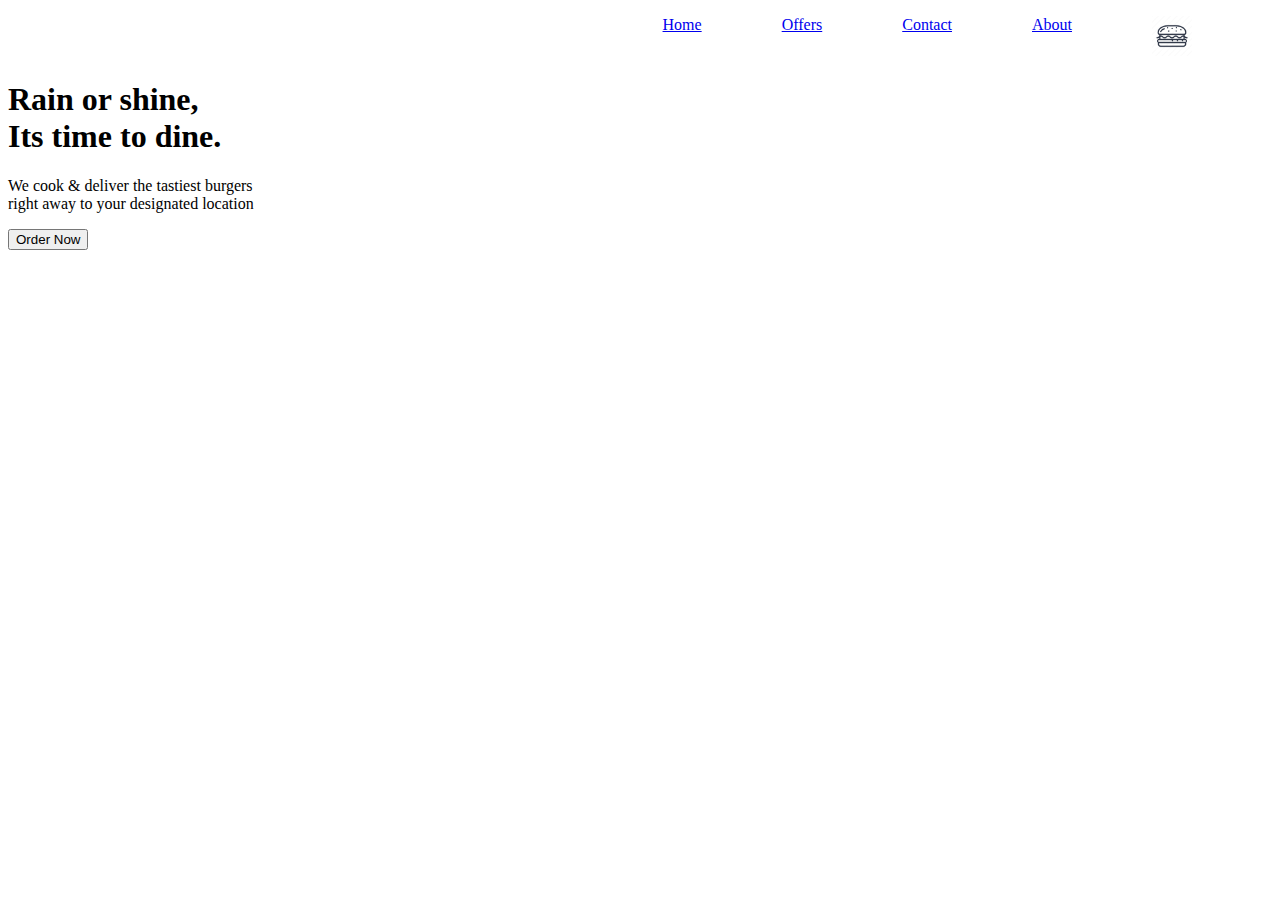
==== index.html @ 7c12758d "first commit" ====
<!DOCTYPE html>
<html lang="en">
<head>
    <meta charset="UTF-8">
    <meta http-equiv="X-UA-Compatible" content="IE=edge">
    <meta name="viewport" content="width=device-width, initial-scale=1.0">
    <link rel="stylesheet" type="text/css" href="index.css">
    <title>NancyBurgerPlaces</title>
</head>
<body>
    <header>
        <nav>
            <ul>
                <li><a href="#home">Home</a></li>
                <li><a href="#offers">Offers</a></li>
                <li><a href="#contact">Contact</a></li>
                <li><a href="#about">About</a></li>
                <li><img src="/burgerclear.png" height="40px"><br>


                
                </ul>

        </nav>
    </header>
    <div class="food">
        <h1>Rain or shine,<br>Its time to dine.</h1>
        <p>We cook & deliver the tastiest burgers<br>
        right away to your designated location</p>
        <input class="order" type="submit" value="Order Now">
    </div>
        </d>
---- index.css ----
nav ul{
    display: flex;
    flex-direction: row;
    justify-content: right;
}
nav ul li {
    margin-right: 80px;
    list-style-type: none;
}


.nav ul li a{
text-decoration: none;
    color: black;
font-family: 'Courier New';
font-weight: bold;
}
:active{
    text-decoration: underline;
    color: red
}
a.hover {
    text-decoration: underline;
    color:red
}
order now{
    color: chocolate;
}
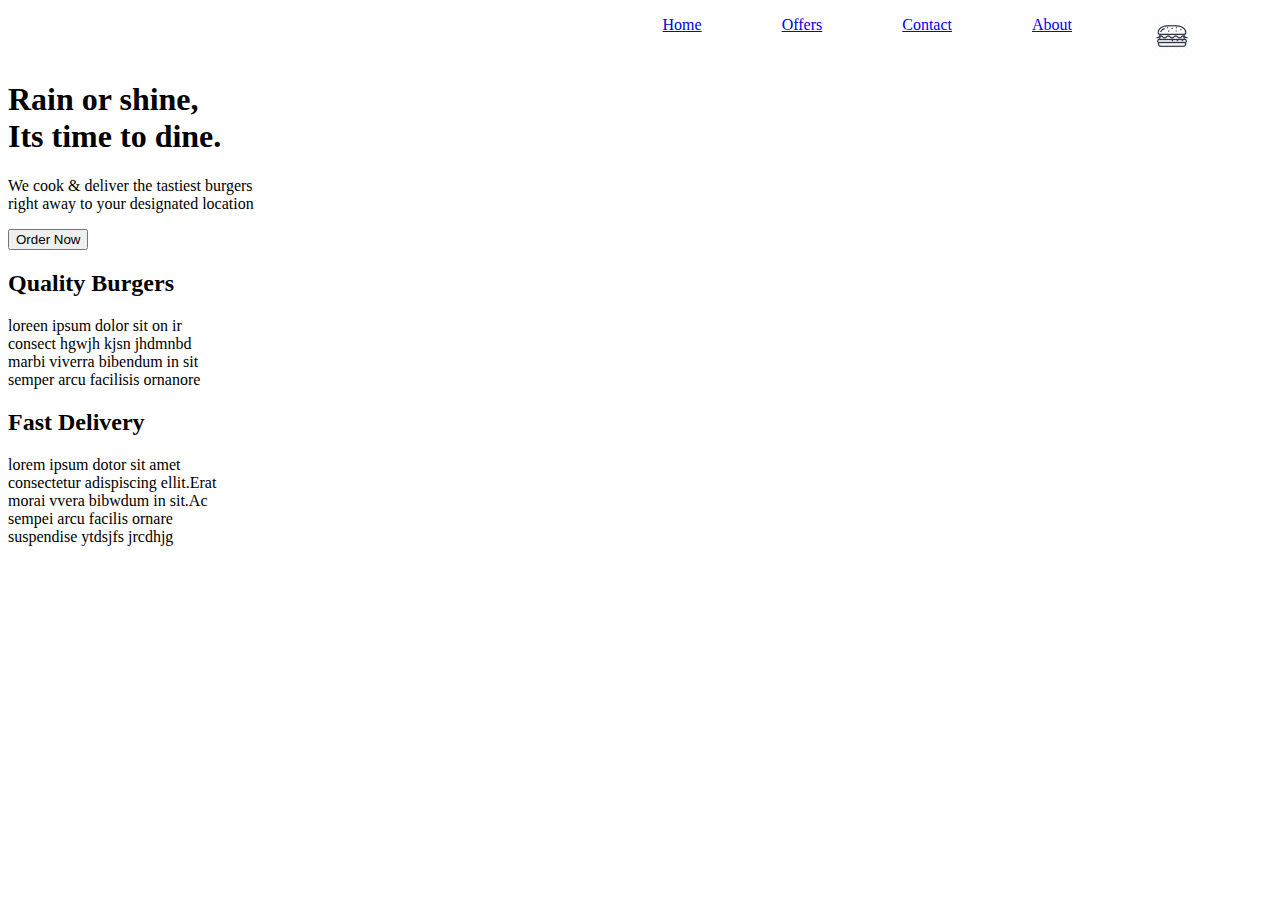
==== commit 9d6c3204: "second commit" ====
--- a/index.html
+++ b/index.html
@@ -29,4 +29,21 @@
         right away to your designated location</p>
         <input class="order" type="submit" value="Order Now">
     </div>
+    <div class="Pictures">
+        <h2>Quality Burgers</h2>
+        <p>loreen ipsum dolor sit on ir<br>
+            consect hgwjh kjsn jhdmnbd<br>
+            marbi viverra bibendum in sit<br>
+            semper arcu facilisis ornanore</p>
+            <div class="Delivery">
+                <h2>Fast Delivery</h2>
+                <p>lorem ipsum dotor sit amet<br>
+                    consectetur adispiscing ellit.Erat<br>
+                    morai vvera bibwdum in sit.Ac<br>
+                    sempei arcu facilis ornare<br>
+                    suspendise ytdsjfs jrcdhjg</p>
+
+            </div>
+
+    </div>
         </d>
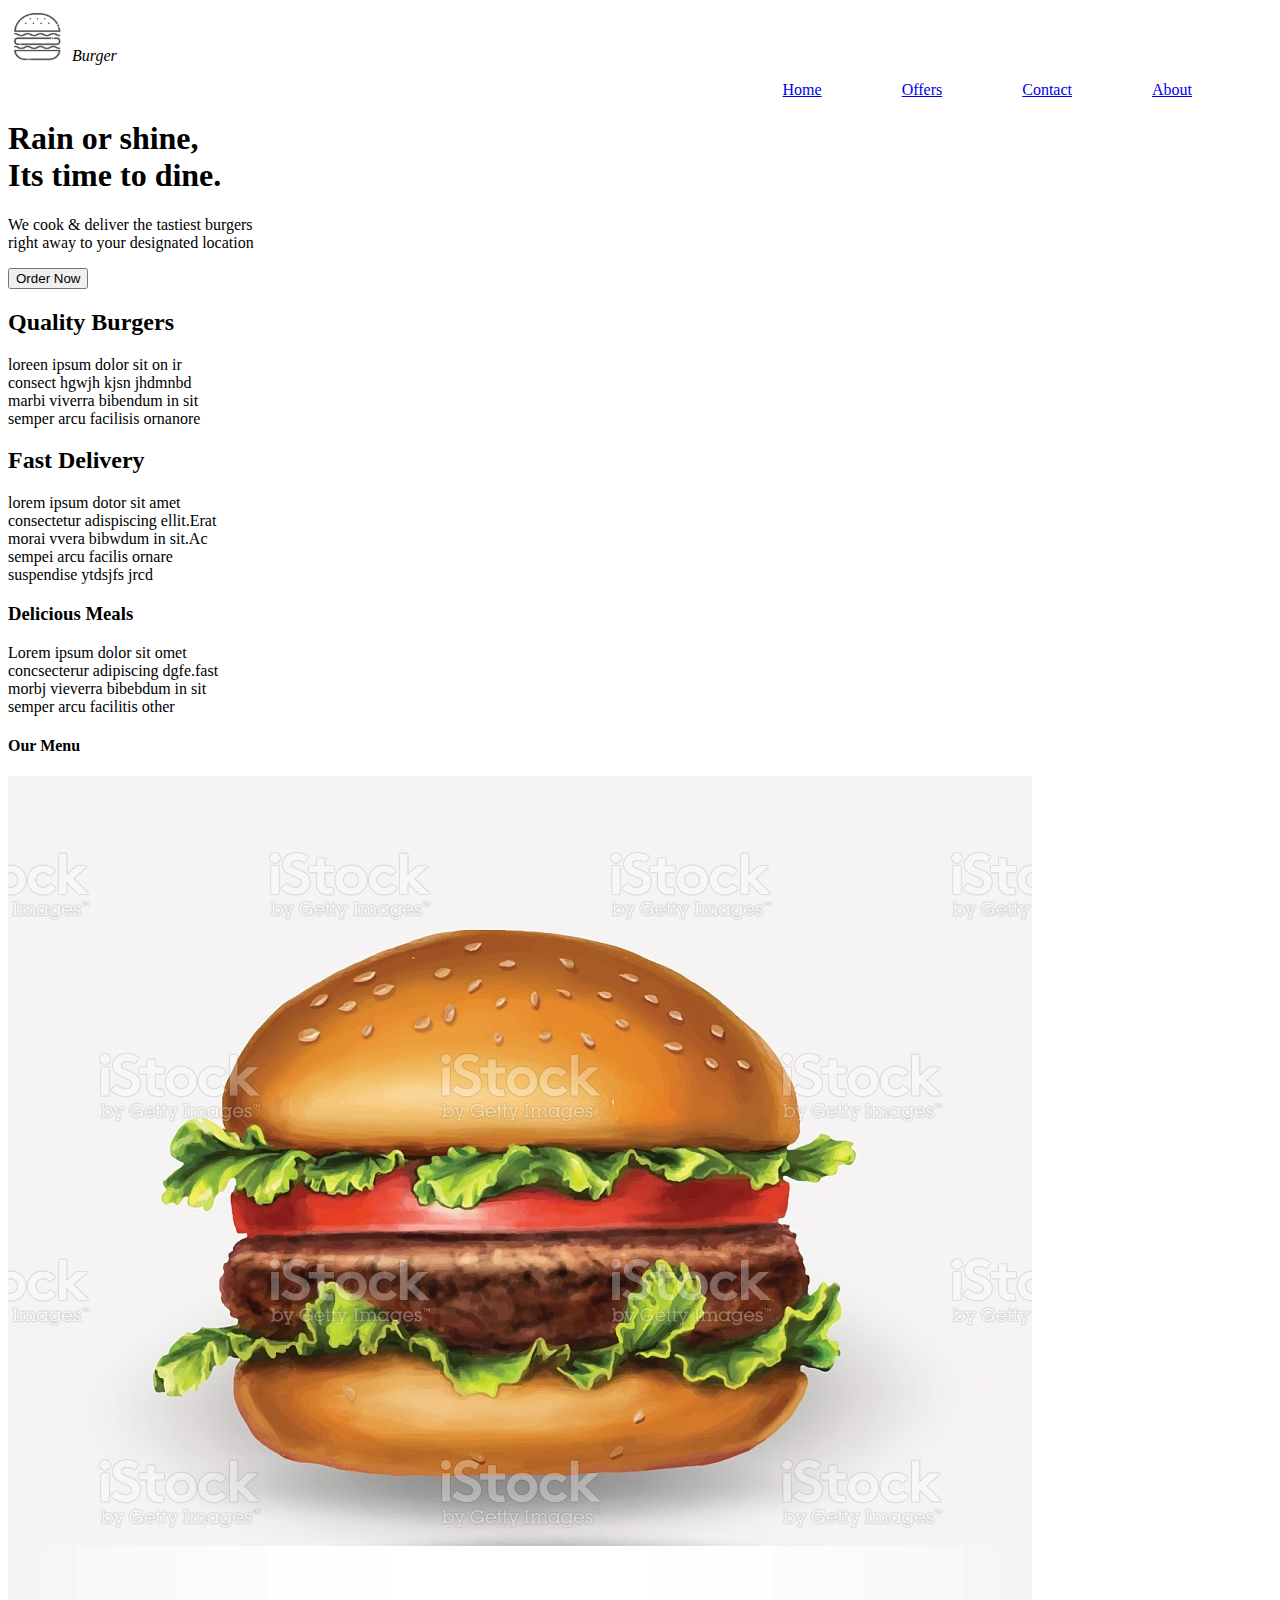
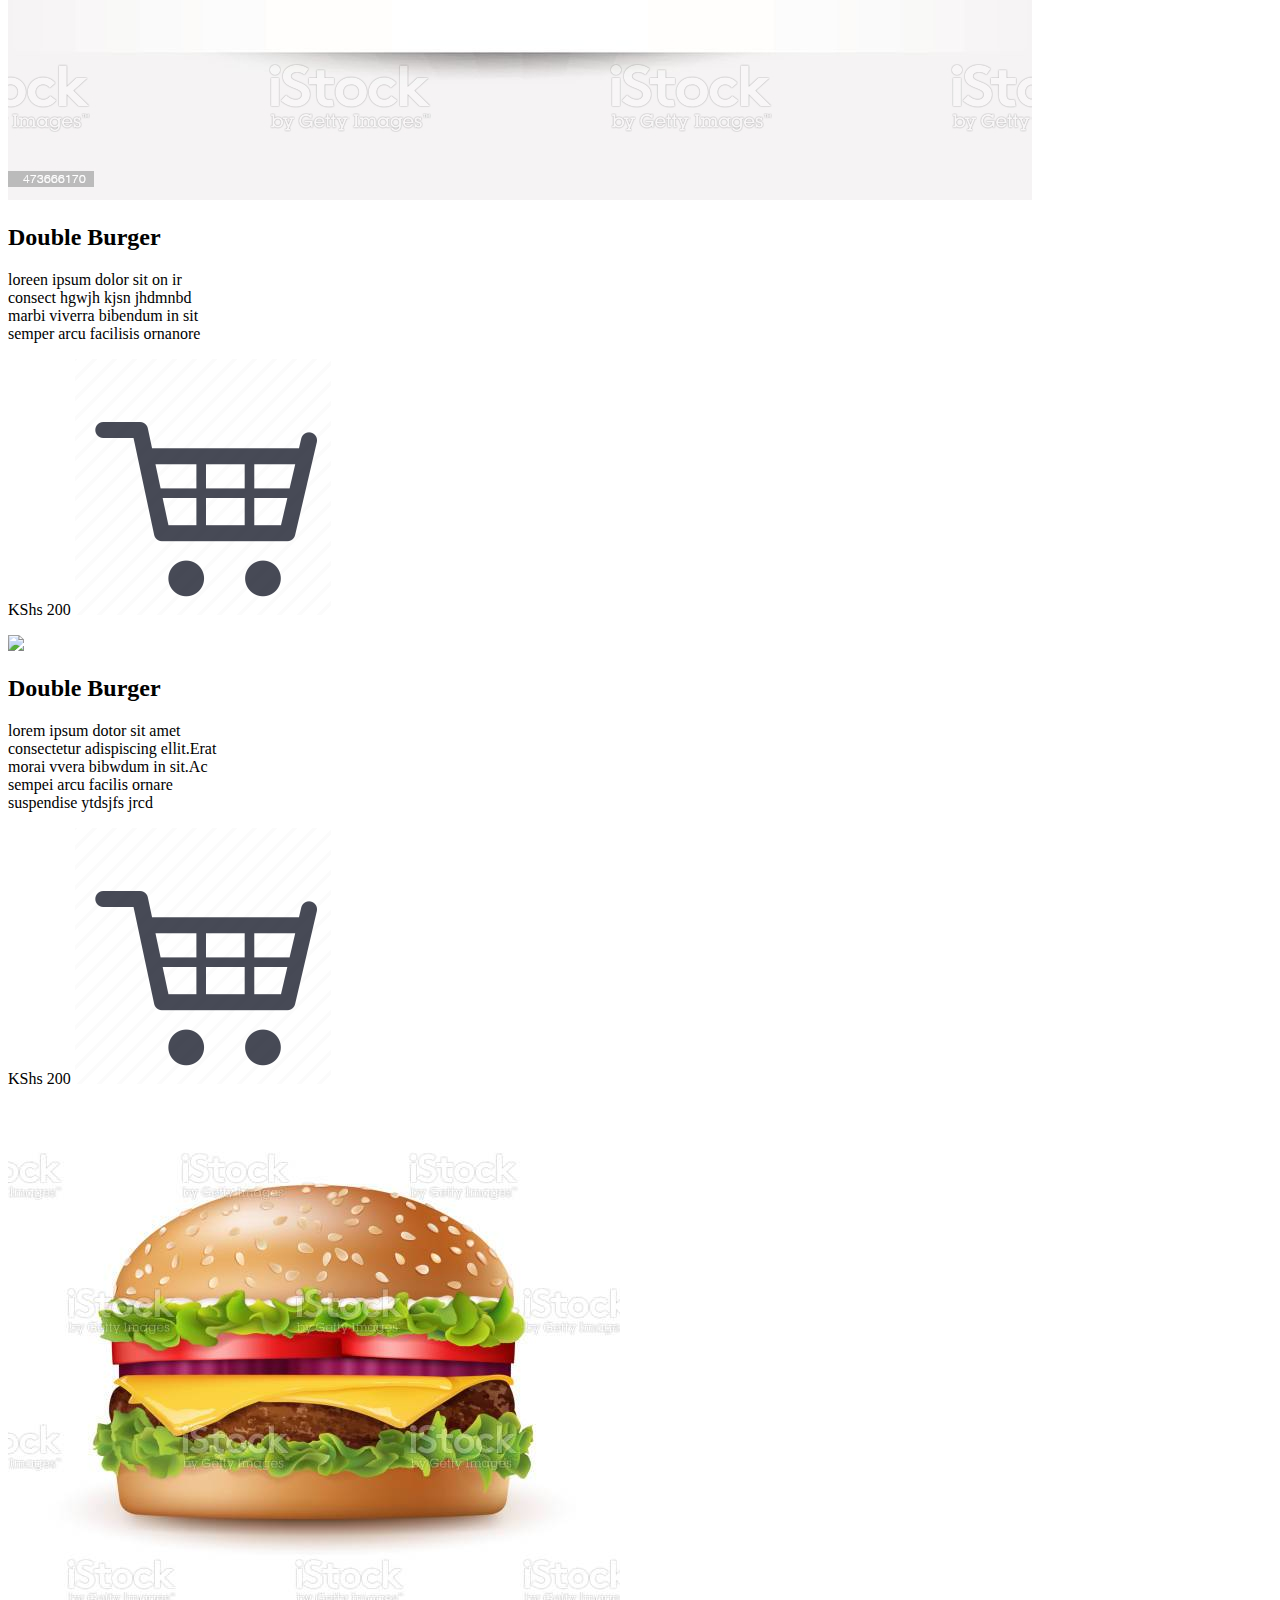
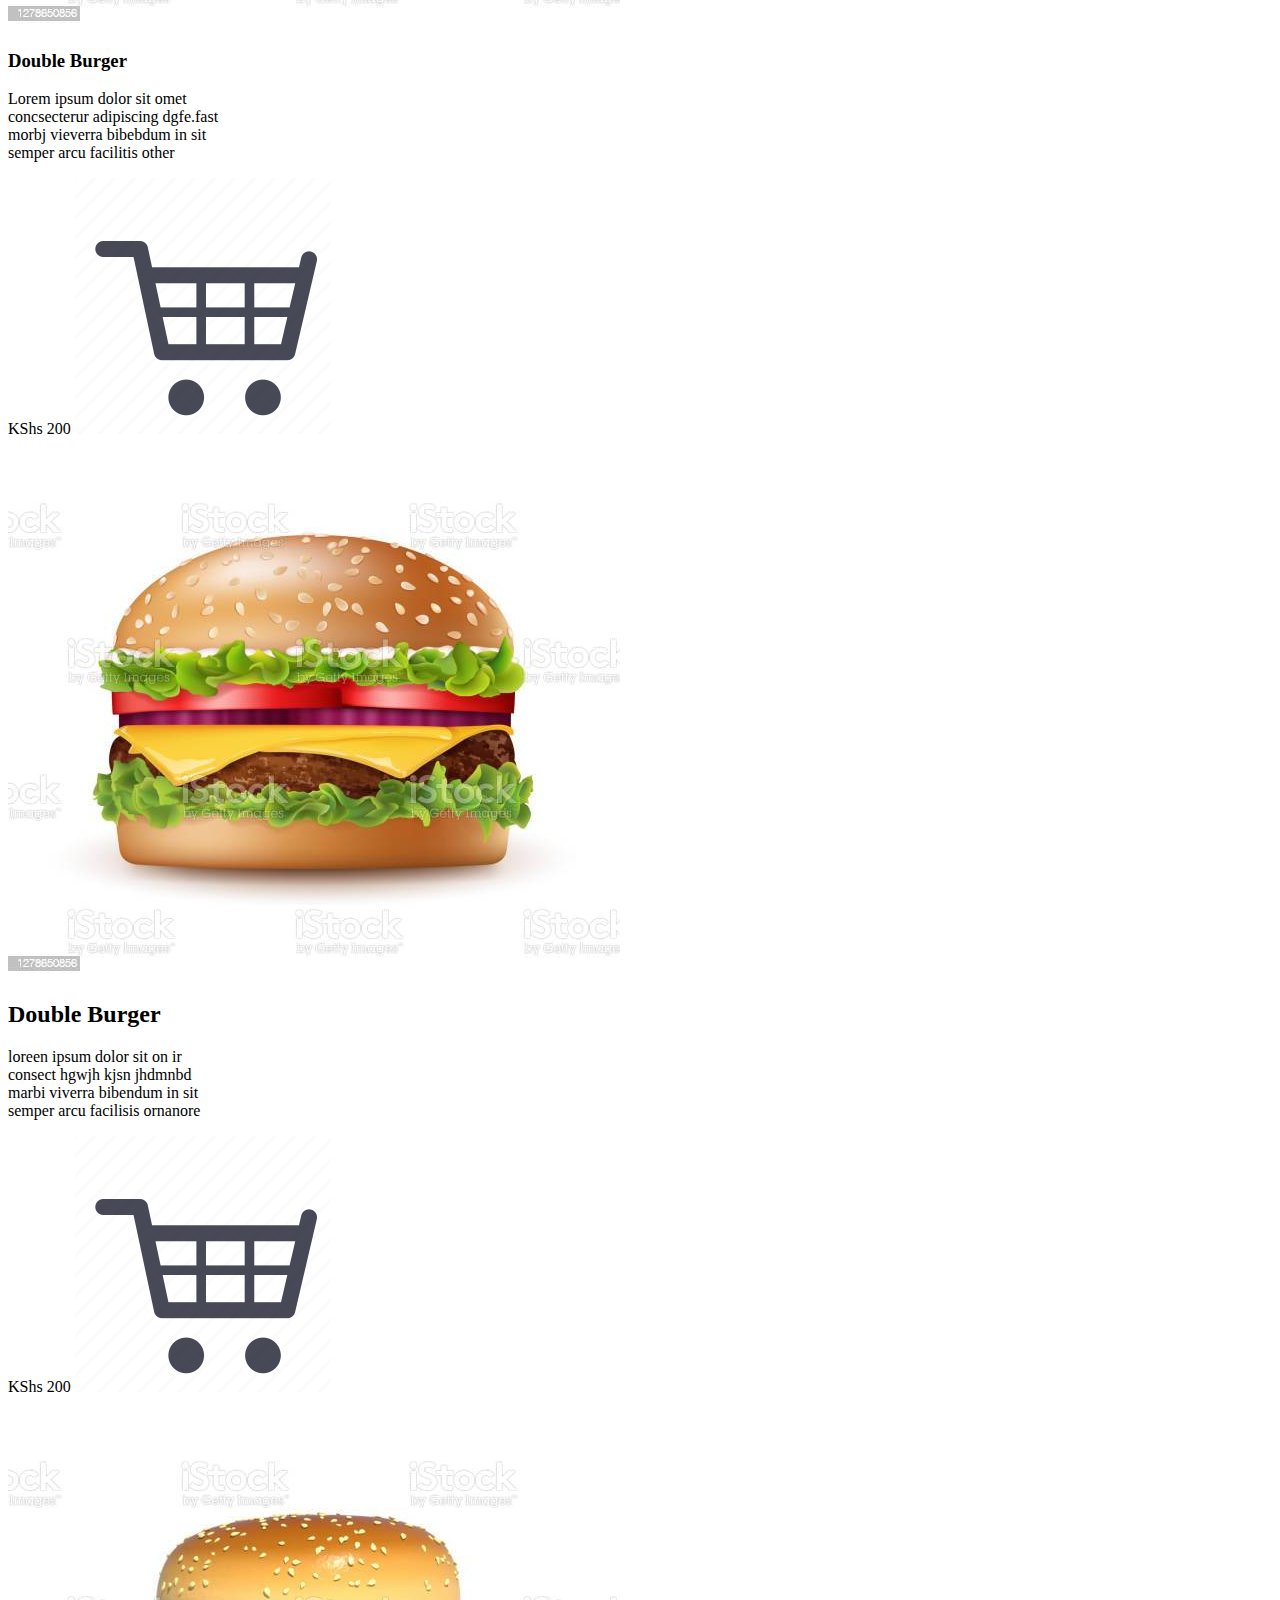
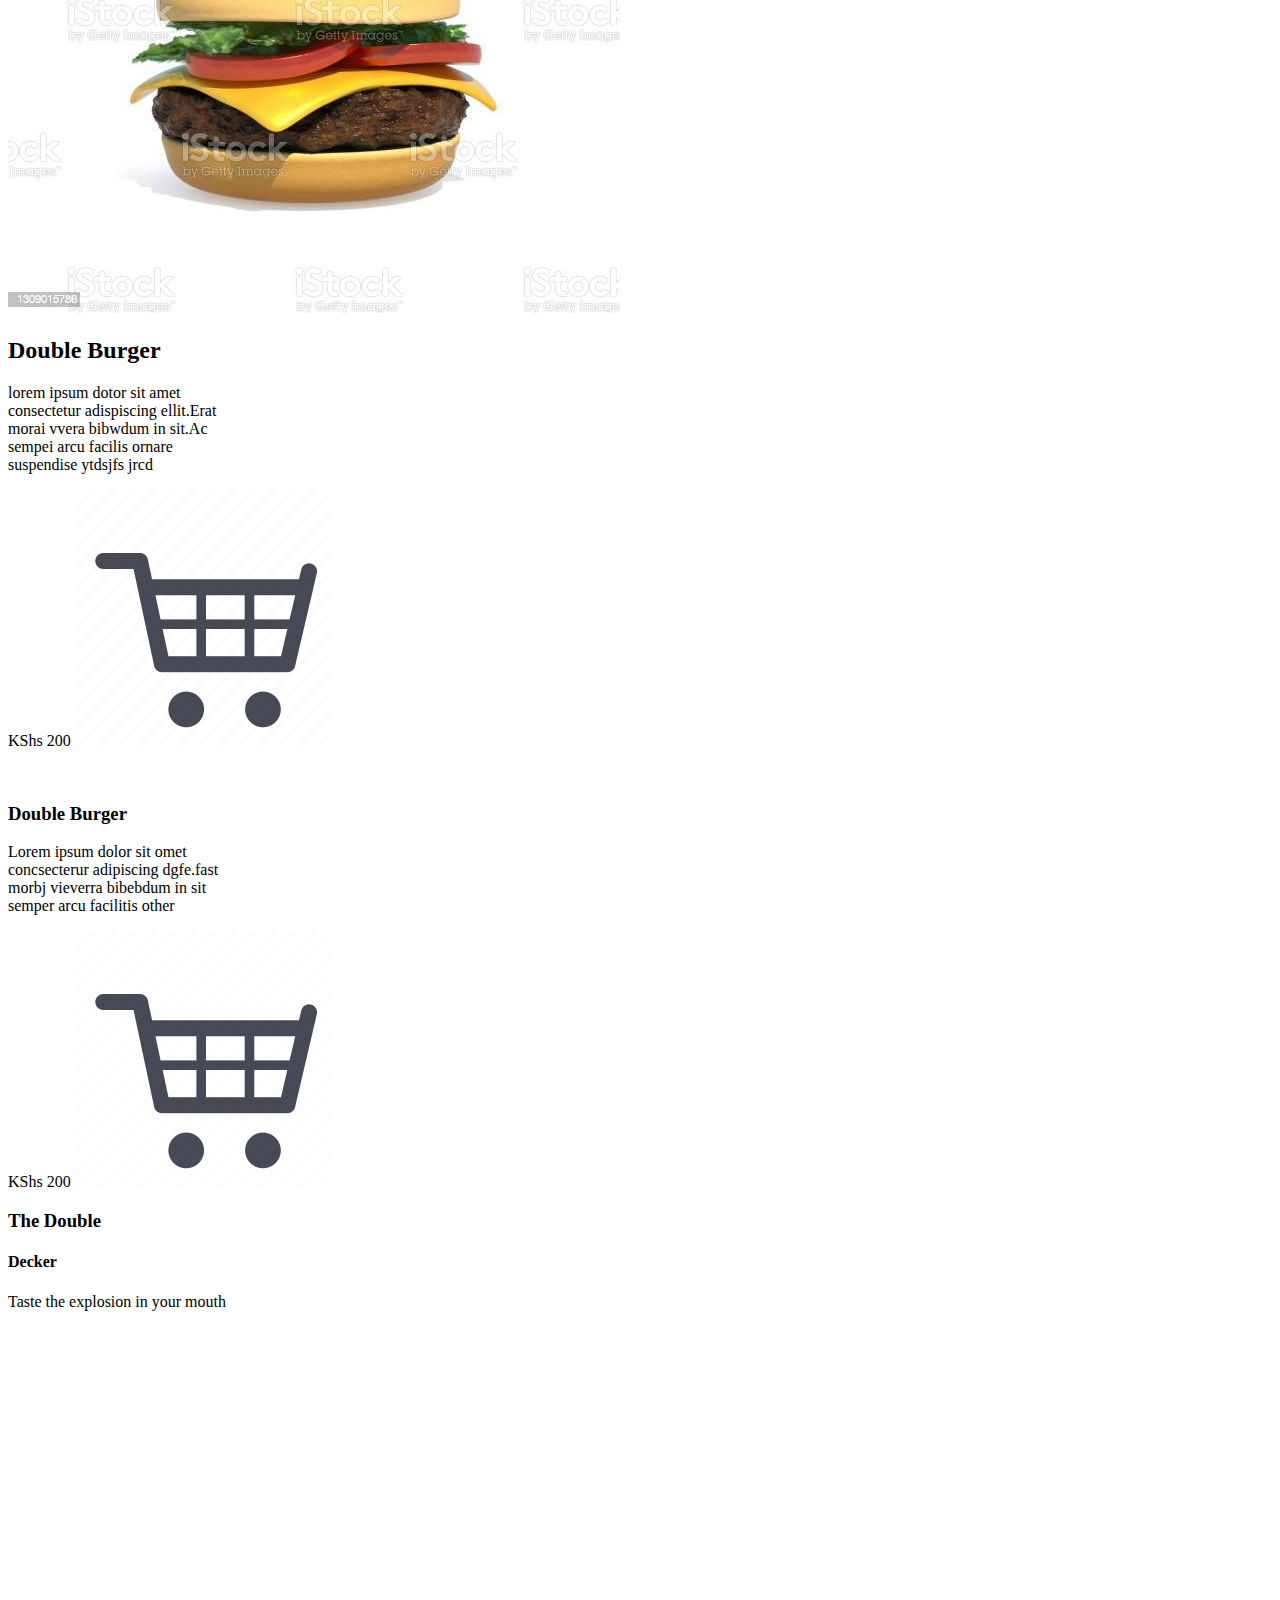
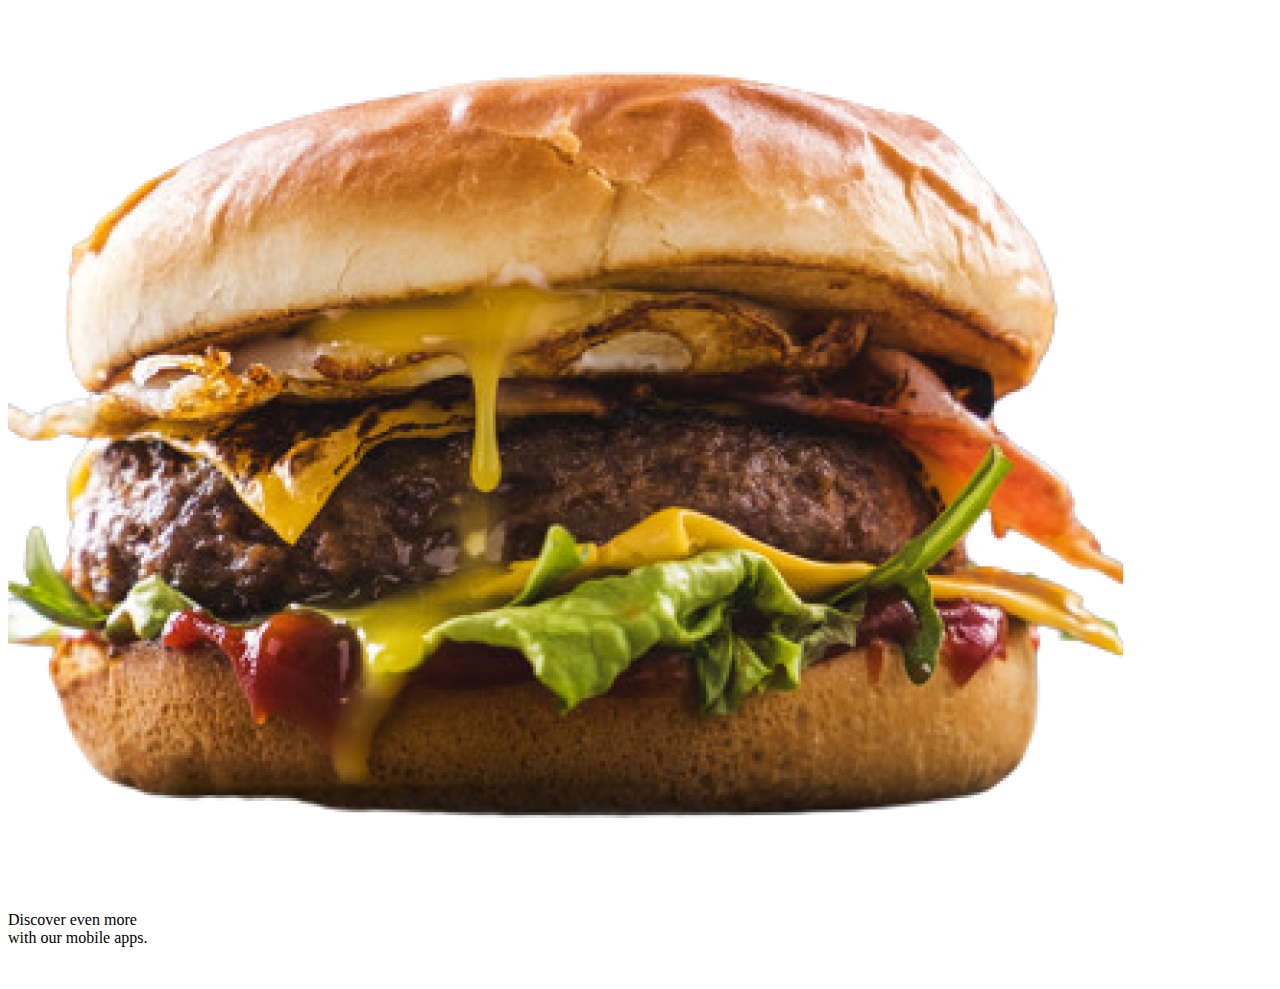
==== commit 0b482a68: "make changes" ====
--- a/index.html
+++ b/index.html
@@ -1,5 +1,6 @@
 <!DOCTYPE html>
 <html lang="en">
+
 <head>
     <meta charset="UTF-8">
     <meta http-equiv="X-UA-Compatible" content="IE=edge">
@@ -7,43 +8,160 @@
     <link rel="stylesheet" type="text/css" href="index.css">
     <title>NancyBurgerPlaces</title>
 </head>
+
 <body>
     <header>
         <nav>
+            <div class="icon1">
+                <img src="images/logo.png" alt="burger icon" width="60px">
+                <span class="bur"><i>Bur</i></span><span class="ger"><i>ger</i></span>
+            </div>
             <ul>
-                <li><a href="#home">Home</a></li>
+
+                <li class="home"><a href="#home">Home</a></li>
                 <li><a href="#offers">Offers</a></li>
                 <li><a href="#contact">Contact</a></li>
                 <li><a href="#about">About</a></li>
-                <li><img src="/burgerclear.png" height="40px"><br>
+
+            </ul>
 
 
-                
-                </ul>
 
         </nav>
     </header>
-    <div class="food">
+    <section class="food">
         <h1>Rain or shine,<br>Its time to dine.</h1>
         <p>We cook & deliver the tastiest burgers<br>
-        right away to your designated location</p>
-        <input class="order" type="submit" value="Order Now">
-    </div>
-    <div class="Pictures">
-        <h2>Quality Burgers</h2>
-        <p>loreen ipsum dolor sit on ir<br>
-            consect hgwjh kjsn jhdmnbd<br>
-            marbi viverra bibendum in sit<br>
-            semper arcu facilisis ornanore</p>
-            <div class="Delivery">
+            right away to your designated location</p>
+        <button>Order Now</button>
+        <img src="images/[CITYPNG 1.png" alt="" class="img2">
+    </section>
+    <section class="pics">
+        <div class="pictures">
+            <div class="grid-item">
+                <h2>Quality Burgers</h2>
+                <p>loreen ipsum dolor sit on ir<br>
+                    consect hgwjh kjsn jhdmnbd<br>
+                    marbi viverra bibendum in sit<br>
+                    semper arcu facilisis ornanore</p>
+            </div>
+            <div class="grid-item">
                 <h2>Fast Delivery</h2>
                 <p>lorem ipsum dotor sit amet<br>
                     consectetur adispiscing ellit.Erat<br>
                     morai vvera bibwdum in sit.Ac<br>
                     sempei arcu facilis ornare<br>
-                    suspendise ytdsjfs jrcdhjg</p>
-
+                    suspendise ytdsjfs jrcd</p>
+            </div>
+            <div class="grid-item">
+                <h3>Delicious Meals</h3>
+                <p>Lorem ipsum dolor sit omet<br>
+                    concsecterur adipiscing dgfe.fast<br>
+                    morbj vieverra bibebdum in sit<br>
+                    semper arcu facilitis other</p>
             </div>
 
-    </div>
-        </d>
+        </div>
+
+    </section>
+    <div class="content">
+        <h4>Our Menu</h4>
+
+        <div class="photos">
+            <div class="item">
+                <img src="images/istockphoto-473666170-1024x1024.jpg" alt="">
+                <h2>Double Burger</h2>
+                <p>loreen ipsum dolor sit on ir<br>
+                    consect hgwjh kjsn jhdmnbd<br>
+                    marbi viverra bibendum in sit<br>
+                    semper arcu facilisis ornanore</p>
+                <div class="pesa">
+                    <p>KShs 200 <img src="images/cart.png" alt=""></p>
+                </div>
+            </div>
+            <div class="item">
+                <img src="images/istockphoto-514112824-612x612.jpg">
+                <h2>Double Burger</h2>
+
+                <p>lorem ipsum dotor sit amet<br>
+                    consectetur adispiscing ellit.Erat<br>
+                    morai vvera bibwdum in sit.Ac<br>
+                    sempei arcu facilis ornare<br>
+                    suspendise ytdsjfs jrcd</p>
+                <div class="pesa">
+                    <p>KShs 200 <img src="images/cart.png" alt=""></p>
+                </div>
+            </div>
+            <div class="item">
+                <img src="images/istockphoto-1278650856-612x612.jpg" alt="">
+                <h3>Double Burger</h3>
+                <p>Lorem ipsum dolor sit omet<br>
+                    concsecterur adipiscing dgfe.fast<br>
+                    morbj vieverra bibebdum in sit<br>
+                    semper arcu facilitis other</p>
+                <div class="pesa">
+                    <p>KShs 200 <img src="images/cart.png" alt=""></p>
+                </div>
+            </div>
+
+        </div>
+        <div class="photos">
+            <div class="item">
+                <img src="images/istockphoto-1278650856-612x612.jpg" alt="">
+                <h2>Double Burger</h2>
+                <p>loreen ipsum dolor sit on ir<br>
+                    consect hgwjh kjsn jhdmnbd<br>
+                    marbi viverra bibendum in sit<br>
+                    semper arcu facilisis ornanore</p>
+                <div class="pesa">
+                    <p>KShs 200 <img src="images/cart.png" alt=""></p>
+                </div>
+            </div>
+            <div class="item">
+                <img src="images/istockphoto-1309015786-612x612.jpg" alt="">
+                <h2>Double Burger</h2>
+                <p>lorem ipsum dotor sit amet<br>
+                    consectetur adispiscing ellit.Erat<br>
+                    morai vvera bibwdum in sit.Ac<br>
+                    sempei arcu facilis ornare<br>
+                    suspendise ytdsjfs jrcd</p>
+                <div class="pesa">
+                    <p>KShs 200 <img src="images/cart.png" alt=""></p>
+                </div>
+            </div>
+            <div class="item">
+                <img src="images/istockphoto-514112824-612x612.jpg" alt="">
+                <h3>Double Burger</h3>
+                <p>Lorem ipsum dolor sit omet<br>
+                    concsecterur adipiscing dgfe.fast<br>
+                    morbj vieverra bibebdum in sit<br>
+                    semper arcu facilitis other</p>
+                <div class="pesa">
+                    <p>KShs 200 <img src="images/cart.png" alt=""></p>
+                </div>
+            </div>
+
+        </div>
+        <section class="Double">
+            <div class="">
+                <h3> The Double</h3>
+                <div class="Decker">
+                    <h4> Decker </h4>
+                </div>
+                <p>Taste the explosion in your mouth</p>
+                
+            </div>
+            <img src="images/double-check1.png" alt="">
+            
+        </section>
+        <div class="Information">
+            <p>Discover even more <br>
+                with our mobile apps.
+            </p>
+            <img src=""images/mobile1.png alt="">
+        </div>
+
+        </div>
+</body>
+
+</html>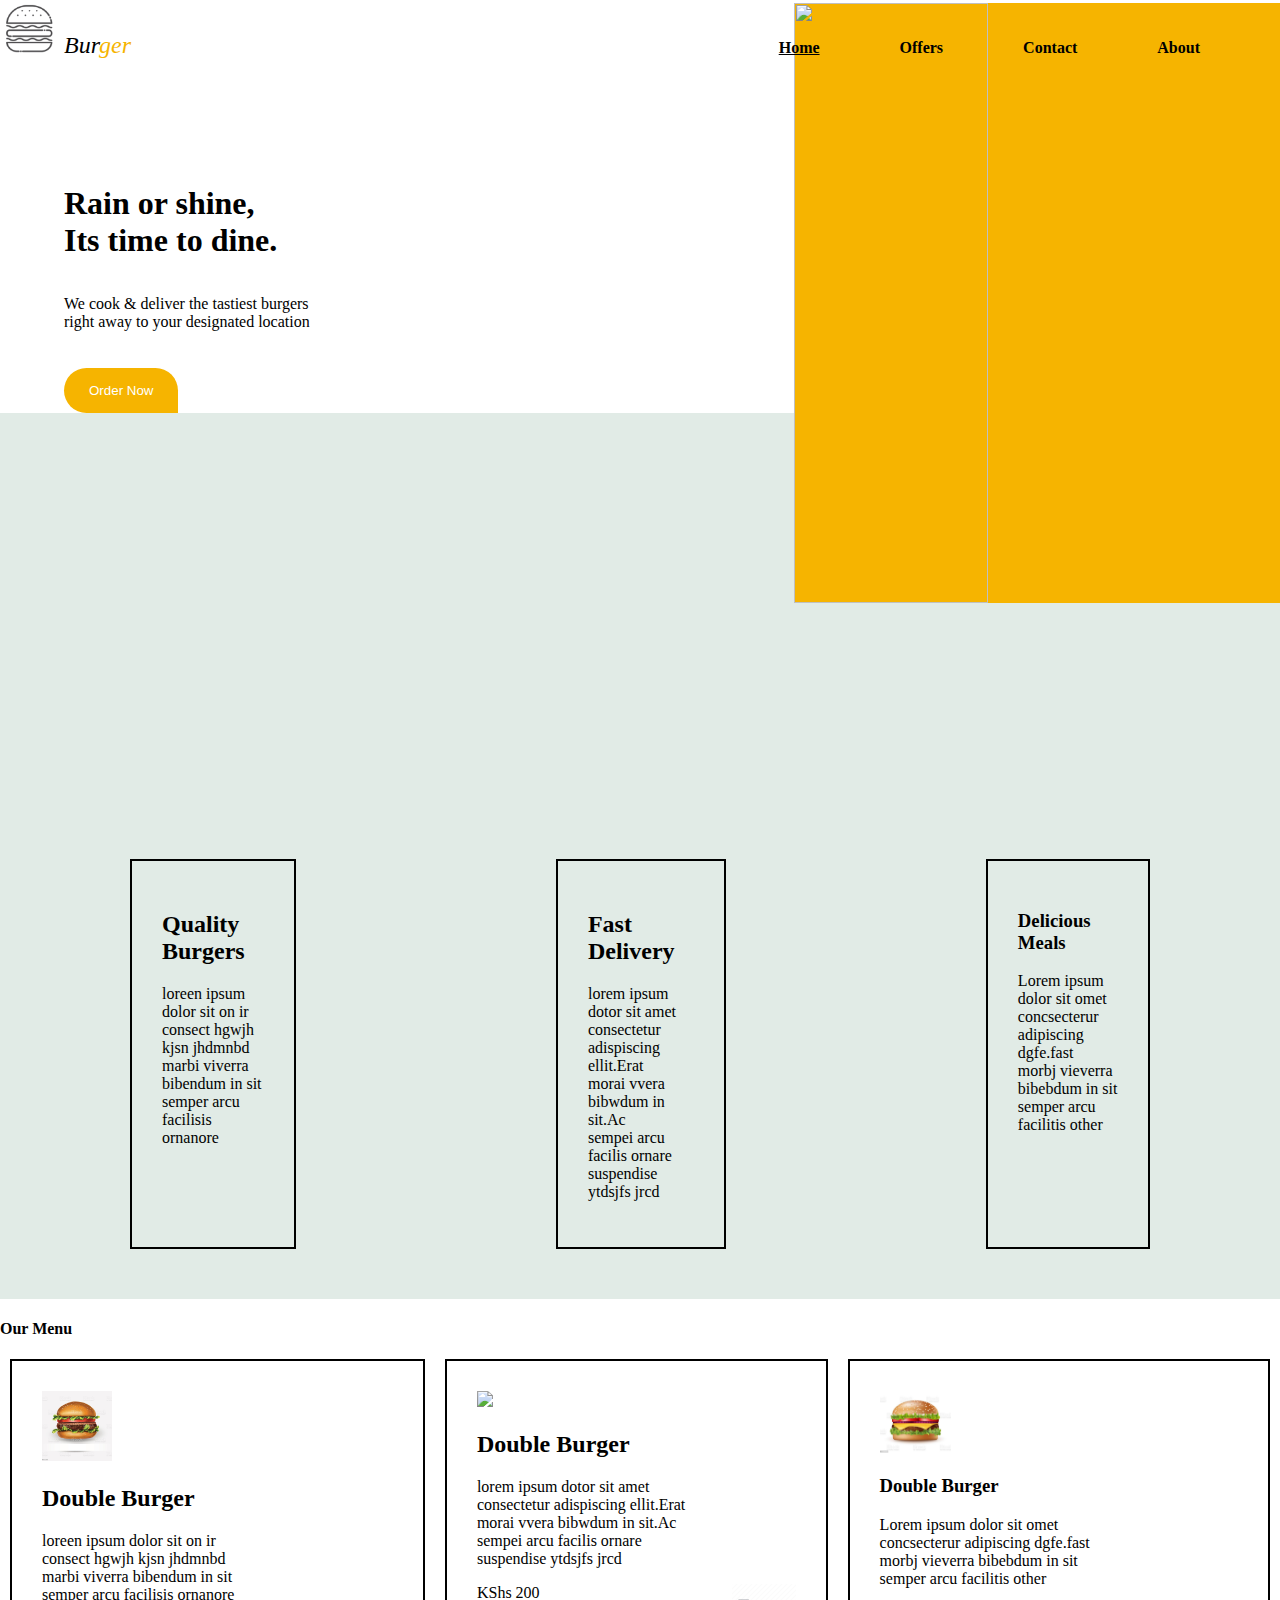
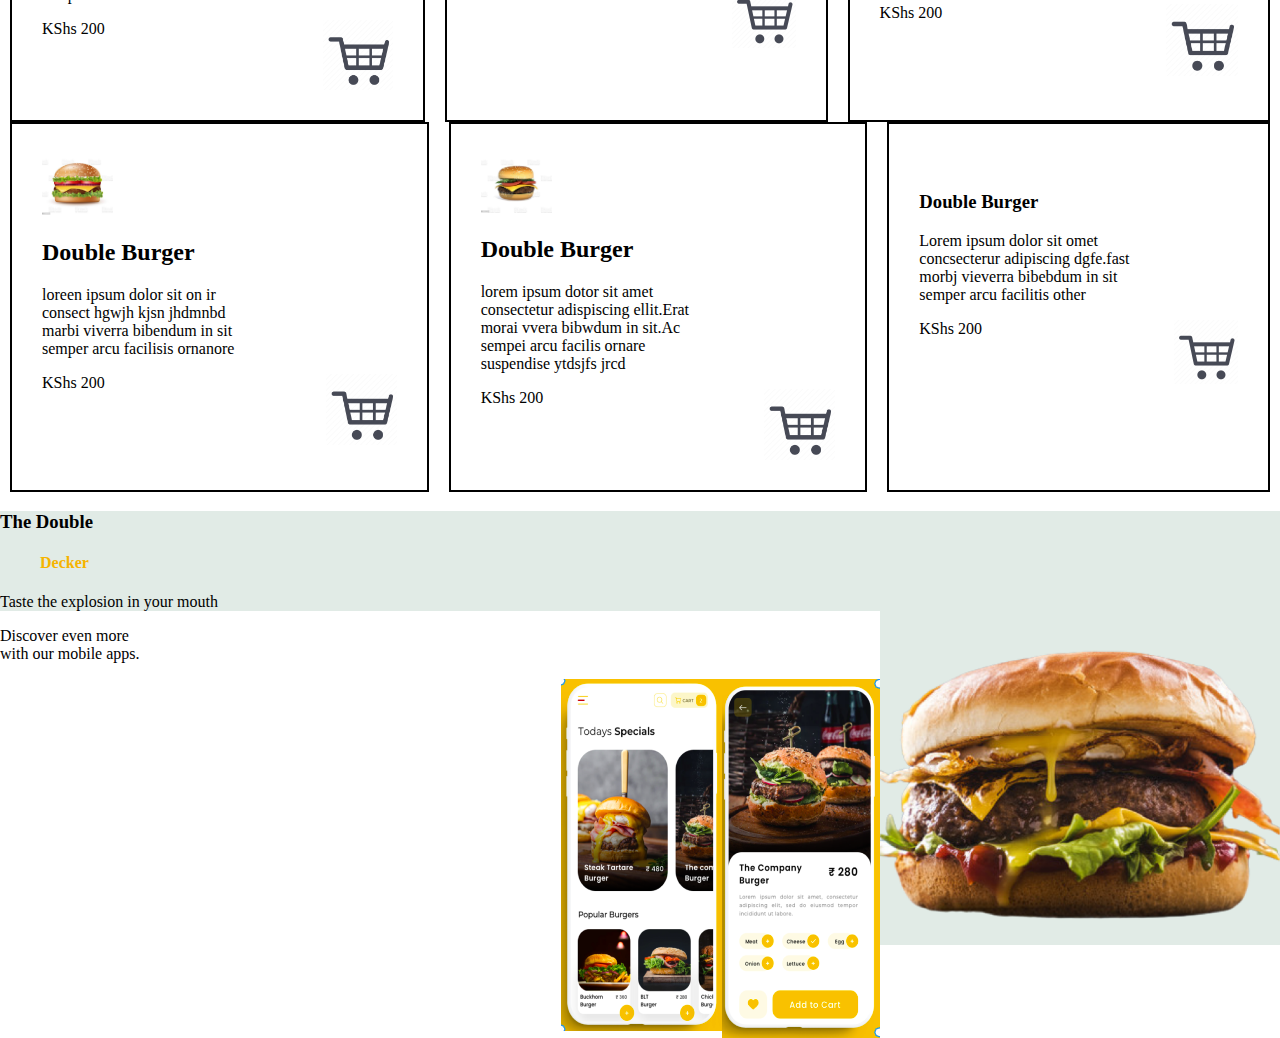
==== commit 11ffdcb8: "change image" ====
--- a/index.html
+++ b/index.html
@@ -158,7 +158,8 @@
             <p>Discover even more <br>
                 with our mobile apps.
             </p>
-            <img src=""images/mobile1.png alt="">
+            <img src="images/mobile2.png" alt=""> 
+            <img src="images/mobile1.png" alt="">   
         </div>
 
         </div>
--- a/index.css
+++ b/index.css
@@ -1,28 +1,135 @@
+body{
+    font-family: 'poppins';
+    margin: 0;
+    padding: 0;
+}
+*{
+    box-sizing: border-box;
+}
+
 nav ul{
     display: flex;
     flex-direction: row;
     justify-content: right;
+    margin-top: -20px;
 }
 nav ul li {
     margin-right: 80px;
     list-style-type: none;
+    text-decoration: none;
 }
 
 
-.nav ul li a{
-text-decoration: none;
+nav a{
+    text-decoration: none;
     color: black;
-font-family: 'Courier New';
+    
+
+    
 font-weight: bold;
-}
-:active{
-    text-decoration: underline;
-    color: red
-}
-a.hover {
-    text-decoration: underline;
-    color:red
 }
 order now{
     color: chocolate;
+}
+picures{
+    justify-content:right;
+    background-color:purple;
+    flex-direction: row;
+    margin-right: 60px;
+}
+.bur{
+    font-weight: 30px;
+    font-size: x-large;
+    color: black;
+}
+.ger{
+    font-weight: 30px;
+    font-size: x-large;
+    color:  #F6B400;
+}
+.home{
+    text-decoration: underline;
+}
+.food{
+    margin-top: 10%;
+    margin-left: 5%;
+}
+.food h1{
+    
+    margin-bottom: 3%;
+}
+.food p{
+    
+    margin-bottom: 3%;
+}
+.food button{
+    background-color: #F6B400;
+    border-radius: 25px 25px 0 25px;
+    padding: 15px 25px 15px 25px;
+    border: none;
+    color: white;
+}
+
+.food .img2{
+    float: right;
+    background-color: #F6B400;
+    width: 40%;
+    height: 600px;
+    margin-top: -30%;
+} 
+
+.pictures{
+    display: inline-grid;
+    grid-template-columns: auto auto auto;
+    margin-top: 20%;
+    margin-bottom: 50px;
+    
+    
+    
+}
+.grid-item{
+    border: 2px  solid black;
+    margin-left: 130px;
+    margin-right: 130px;
+    padding: 30px;
+}
+.pics{
+    
+    background-color: #E1EBE6;
+}
+.photos{
+    display: inline-grid;
+    grid-template-columns: auto auto auto;
+    
+}
+.item{
+    border: 2px  solid black;
+    margin-left: 10px;
+    margin-right: 10px;
+    padding: 30px;
+}
+.item img{
+    width: 20%;
+}
+.Decker{
+    margin-left: 40px;
+    color: #F6B400;
+}
+.Double{
+    background-color: #E1EBE6;
+}
+.Double img{
+    width:400px;
+    height: 400x;
+    float: right;
+    margin-top: -100px;
+    background-color: #E1EBE6;
+}
+.pesa img{
+    float: right;
+}
+.Information{
+    margin-bottom: 50px;
+}.Information img{
+    float: right;
 }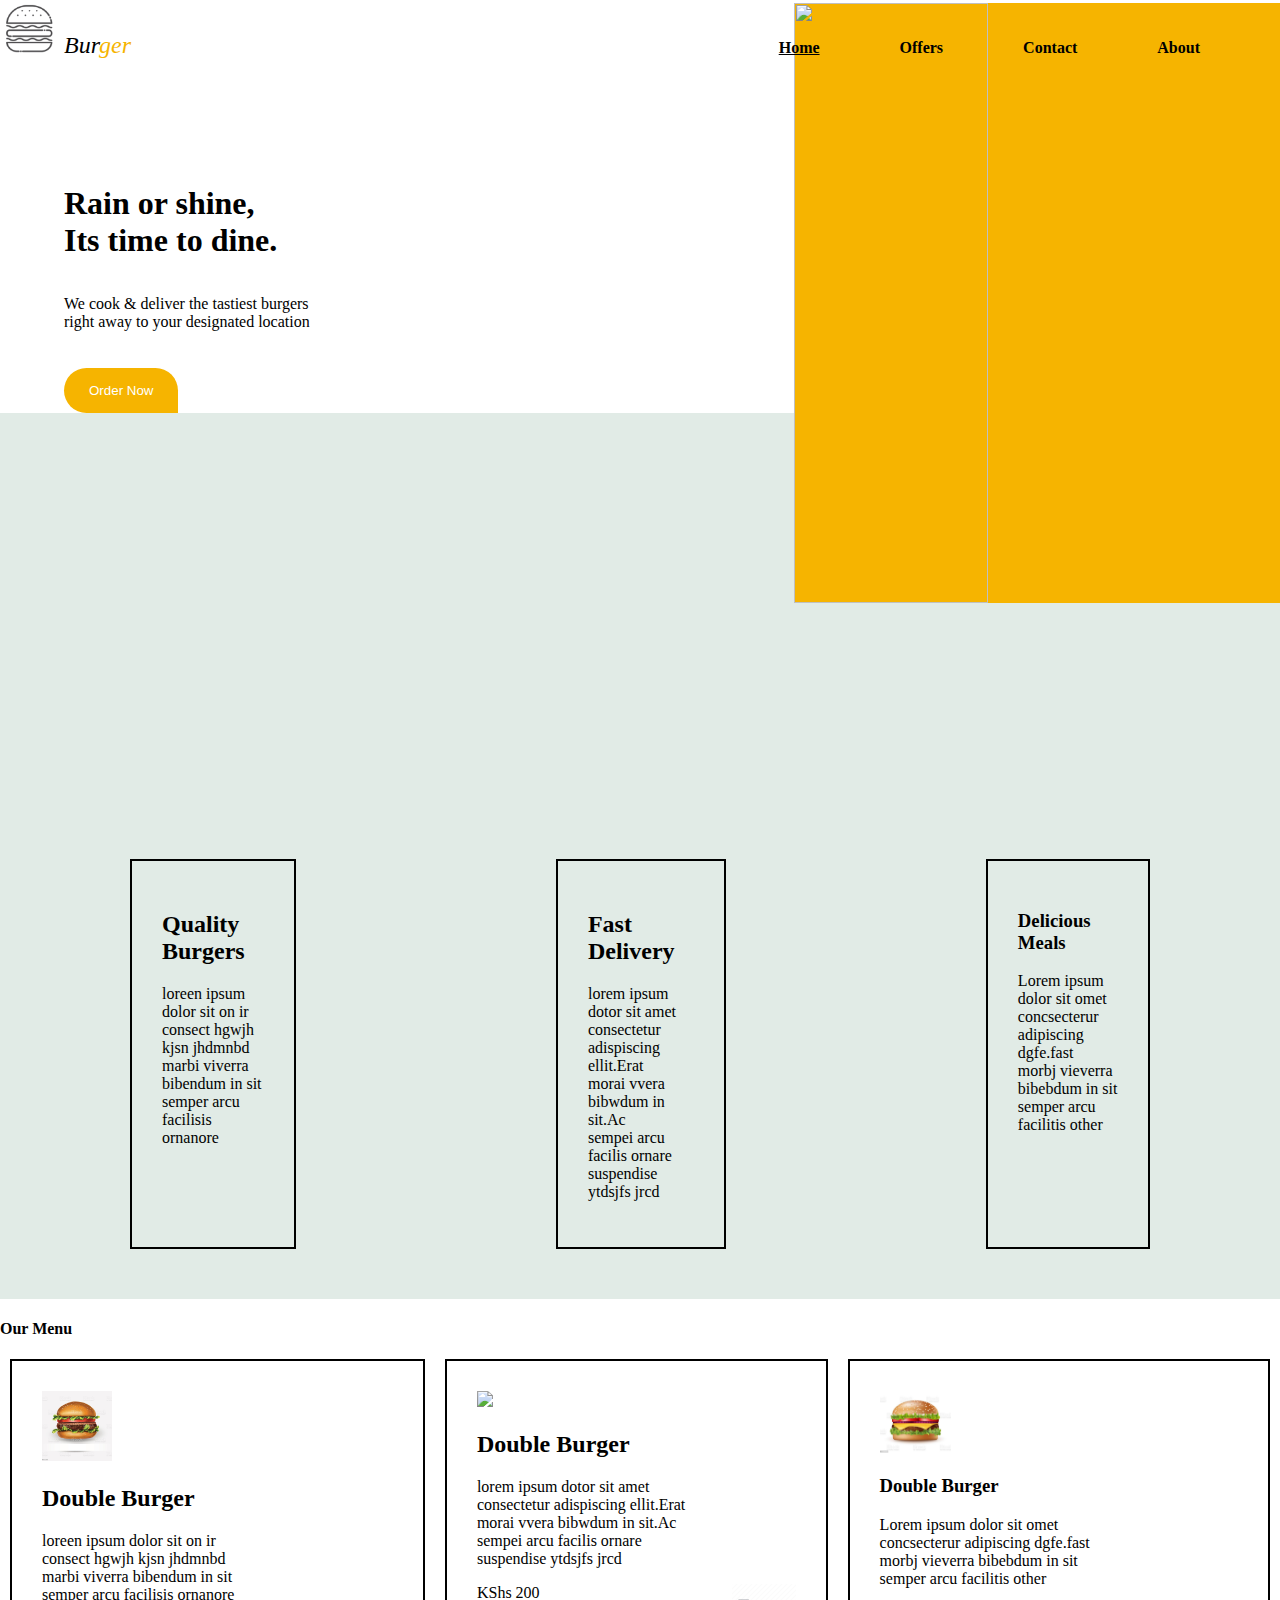
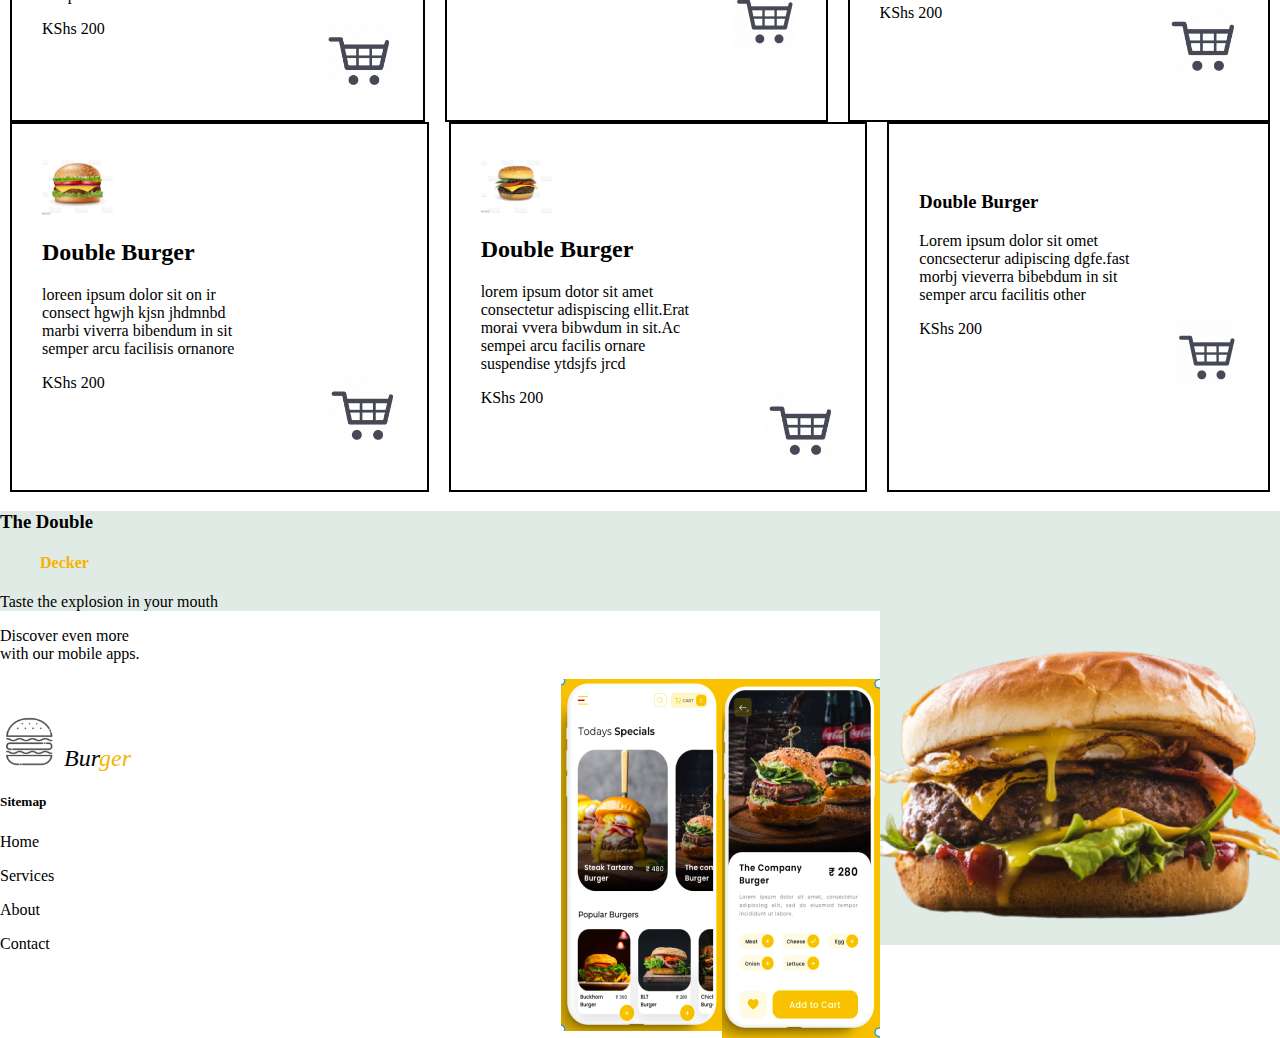
==== commit 8d3ffeb0: "add message" ====
--- a/index.html
+++ b/index.html
@@ -162,7 +162,19 @@
             <img src="images/mobile1.png" alt="">   
         </div>
 
-        </div>
+        <footer>
+                <div class="icon1">
+                    <img src="images/logo.png" alt="burger icon" width="60px">
+                    <span class="bur"><i>Bur</i></span><span class="ger"><i>ger</i></span>
+                </div>
+                <div class="footer">
+                    <h5>Sitemap</h5>
+                    <p>Home</p>
+                    <p>Services</p>
+                    <p>About</p>
+                    <p>Contact</p>
+                </div>
+        </footer>
 </body>
 
 </html>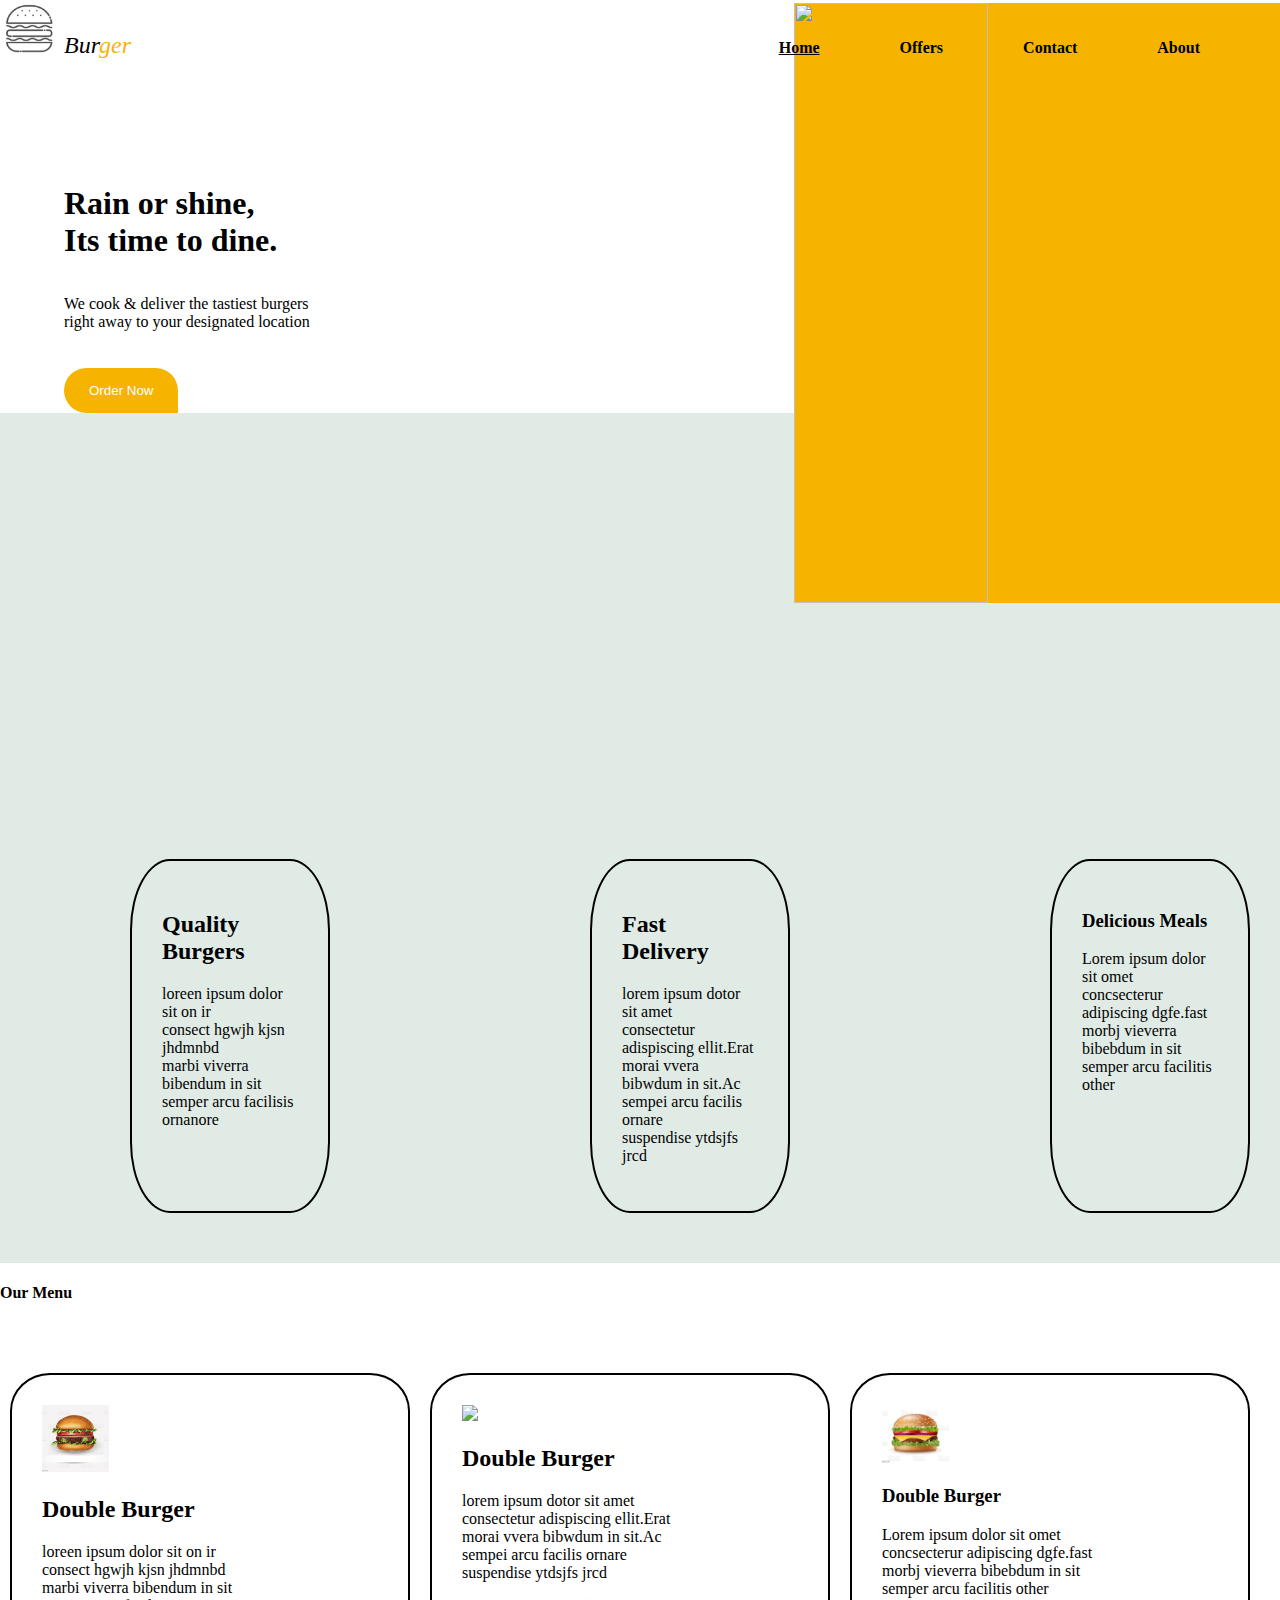
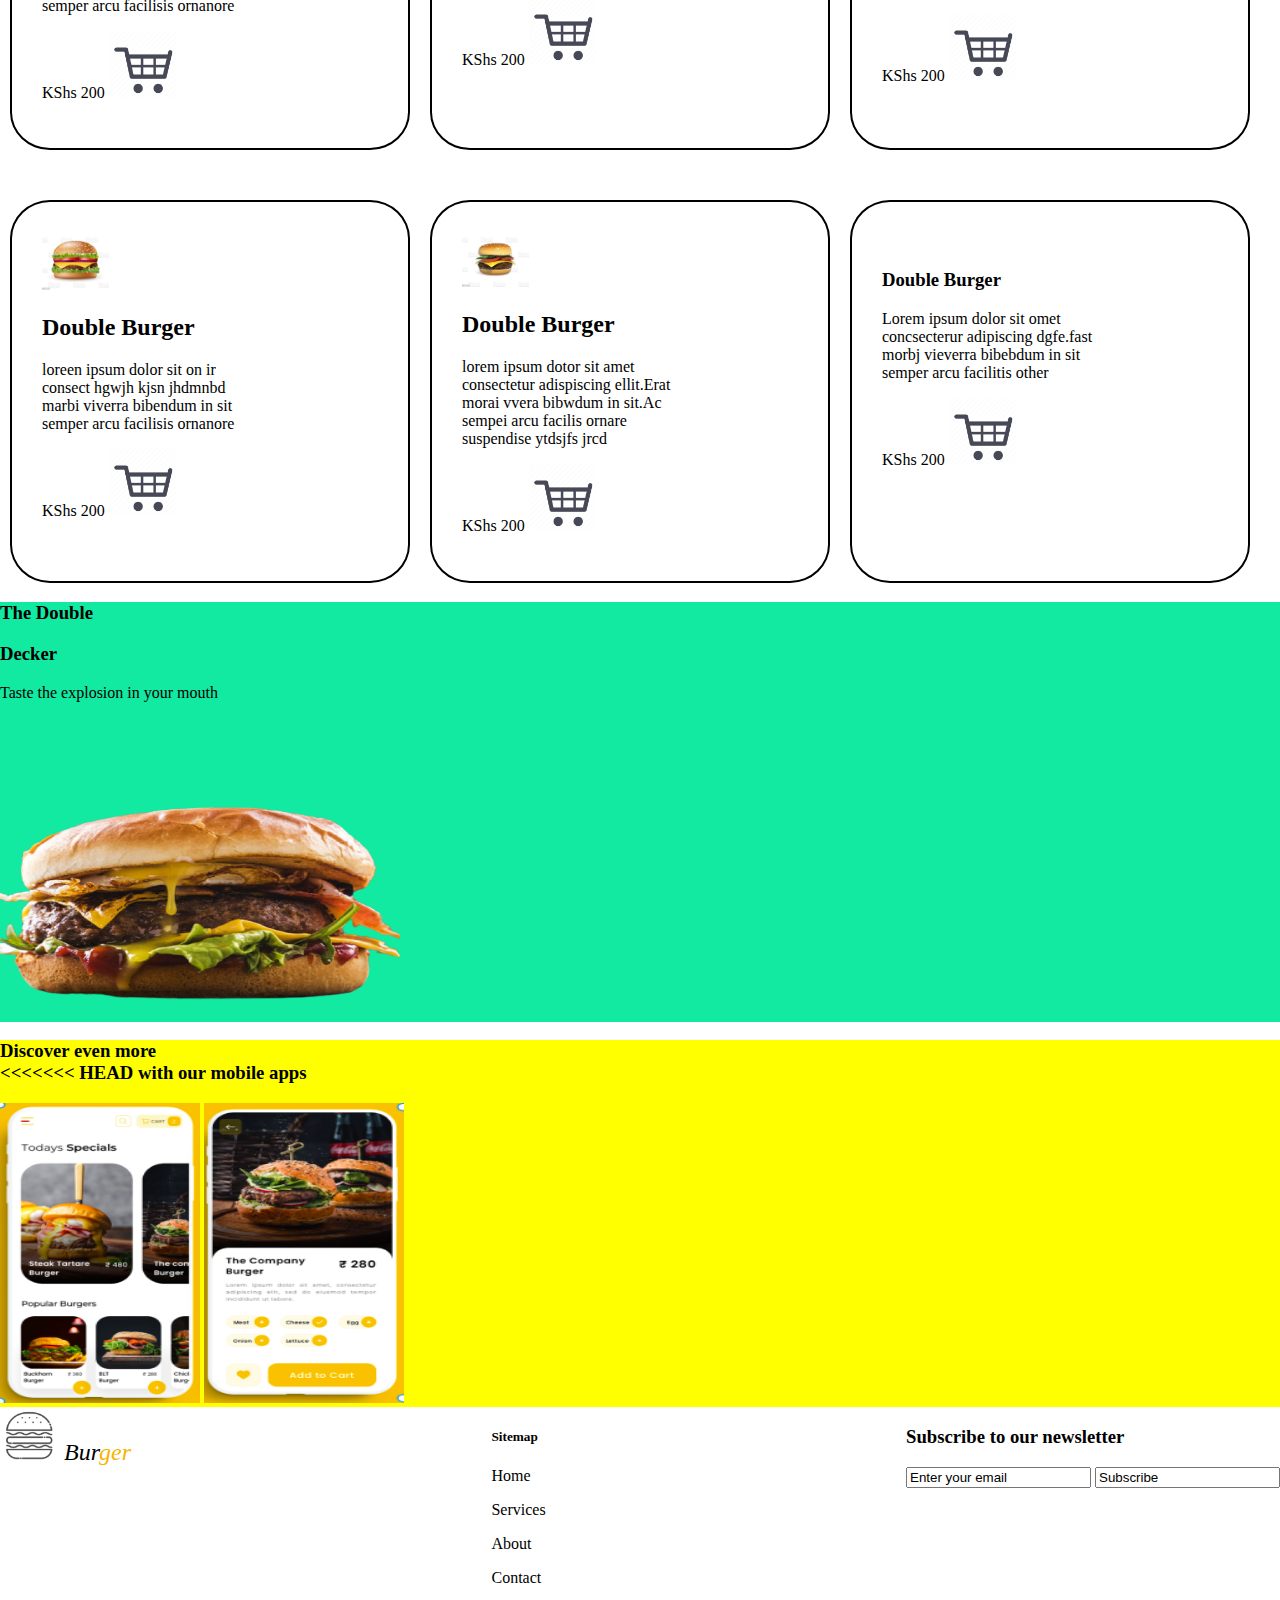
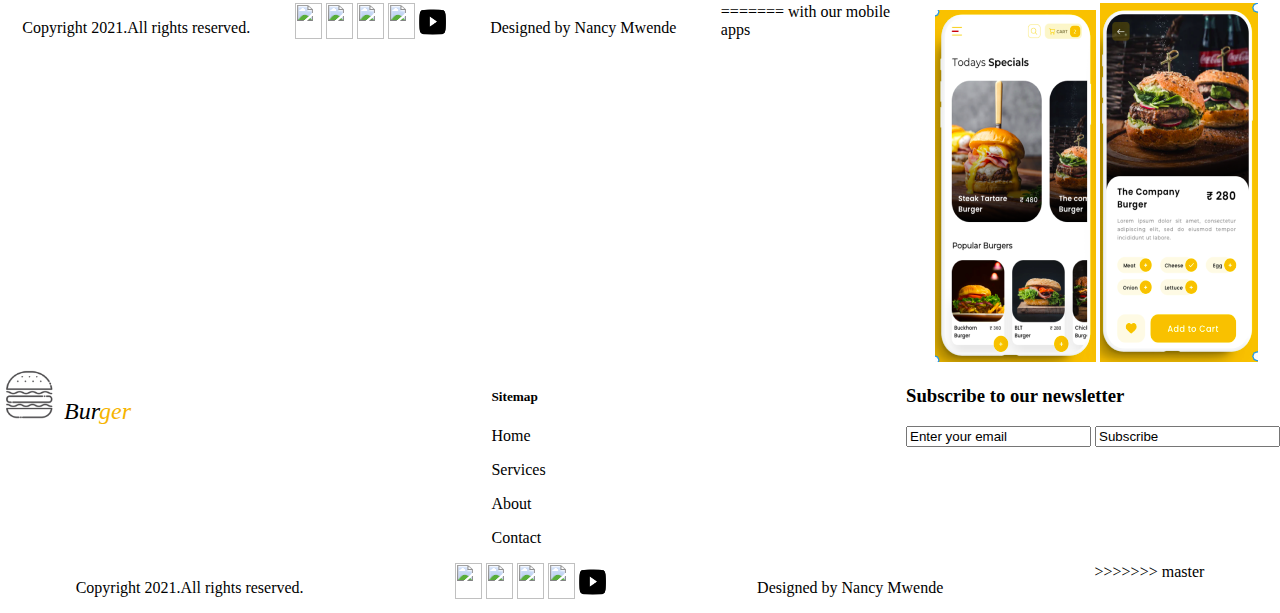
==== commit 2893af91: "Merge branch 'master' into gh-pages" ====
--- a/index.html
+++ b/index.html
@@ -142,39 +142,134 @@
             </div>
 
         </div>
-        <section class="Double">
-            <div class="">
+
+        <div class="thirdlast">
+            <div class="Double">
                 <h3> The Double</h3>
-                <div class="Decker">
-                    <h4> Decker </h4>
-                </div>
+                <h3>Decker</h3>
                 <p>Taste the explosion in your mouth</p>
-                
-            </div>
-            <img src="images/double-check1.png" alt="">
-            
-        </section>
-        <div class="Information">
-            <p>Discover even more <br>
-                with our mobile apps.
-            </p>
-            <img src="images/mobile2.png" alt=""> 
-            <img src="images/mobile1.png" alt="">   
-        </div>
-
-        <footer>
-                <div class="icon1">
-                    <img src="images/logo.png" alt="burger icon" width="60px">
-                    <span class="bur"><i>Bur</i></span><span class="ger"><i>ger</i></span>
-                </div>
-                <div class="footer">
-                    <h5>Sitemap</h5>
-                    <p>Home</p>
-                    <p>Services</p>
-                    <p>About</p>
-                    <p>Contact</p>
-                </div>
-        </footer>
+
+            </div>
+                  <img class="burgerimage"src="images/double-check1.png" width="400px" height="300px">
+        
+        </div>
+        <div class="secondlast">
+            <h3>Discover even more<br>
+<<<<<<< HEAD
+                with our mobile apps
+            </h3>
+            <div class="mwende">
+                <img src="images/mobile1.png" width="200px"height= "300px">
+                <img src="images/mobile2.png"width="200px"height= "300px">
+
+            </div>
+
+        </div>
+
+
+        <div class="lastsection">
+
+
+
+
+            <div class="icon1">
+                <img src="images/logo.png" alt="burger icon" width="60px">
+                <span class="bur"><i>Bur</i></span><span class="ger"><i>ger</i></span>
+            </div>
+            <div>
+
+                <h5>Sitemap</h5>
+                <p>Home</p>
+                <p>Services</p>
+                <p>About</p>
+                <p>Contact</p>
+            </div>
+            <div>
+                <h3>Subscribe to our newsletter</h4>
+                    <form>
+                        <input type="email" name="email" id="email" value="Enter your email">
+                        <input type="subcribe" id="Subscribe" value="Subscribe">
+
+                    </form>
+            </div>
+        </div>
+    </div>
+
+
+    <div class="Rights">
+        <div>
+            <p>Copyright 2021.All rights reserved.</p>
+        </div>
+        <div class="icons">
+            <img src="images/fb.png" style="width: 3vh;height: 4vh;">
+            <img src="images/insta.png" style="width: 3vh;height: 4vh;">
+            <img src="images/lnk.png" style="width: 3vh;height: 4vh;">
+            <img src="images/twt.png" style="width: 3vh;height: 4vh;">
+            <img src="images/yutube.png" style="width: 3vh;height: 4vh;">
+
+        </div>
+        <div>
+            <p>Designed by Nancy Mwende</p>
+        </div>
+
+=======
+                with our mobile<br>
+                apps</h3>
+                <div class="mwende">
+                     <img src="images/mobile1.png">
+                     <img src="images/mobile2.png">
+
+                </div>
+
+        </div>
+
+
+        <div class="lastsection">
+
+
+
+
+            <div class="icon1">
+                <img src="images/logo.png" alt="burger icon" width="60px">
+                <span class="bur"><i>Bur</i></span><span class="ger"><i>ger</i></span>
+            </div>
+            <div>
+
+                <h5>Sitemap</h5>
+                <p>Home</p>
+                <p>Services</p>
+                <p>About</p>
+                <p>Contact</p>
+            </div>
+            <div>
+                <h3>Subscribe to our newsletter</h4>
+                    <form>
+                        <input type="email" name="email" id="email" value="Enter your email">
+                        <input type="subcribe" id="Subscribe" value="Subscribe">
+
+                    </form>
+            </div>
+        </div>
+    </div>
+
+
+    <div class="Rights">
+        <div>
+            <p>Copyright 2021.All rights reserved.</p>
+        </div>
+        <div class="icons">
+            <img src="images/fb.png" style="width: 3vh;height: 4vh;">
+            <img src="images/insta.png" style="width: 3vh;height: 4vh;">
+            <img src="images/lnk.png" style="width: 3vh;height: 4vh;">
+            <img src="images/twt.png" style="width: 3vh;height: 4vh;">
+            <img src="images/yutube.png" style="width: 3vh;height: 4vh;">
+
+        </div>
+        <div>
+            <p>Designed by Nancy Mwende</p>
+        </div>
+
+>>>>>>> master
 </body>
 
 </html>--- a/index.css
+++ b/index.css
@@ -92,6 +92,8 @@
     margin-left: 130px;
     margin-right: 130px;
     padding: 30px;
+    border-radius: 20%;
+    width: 200px;
 }
 .pics{
     
@@ -107,16 +109,22 @@
     margin-left: 10px;
     margin-right: 10px;
     padding: 30px;
+ border-radius: 10%;
+ margin-top: 50px;
+ width: 400px;
+ align-items: center;
 }
 .item img{
     width: 20%;
 }
-.Decker{
-    margin-left: 40px;
-    color: #F6B400;
+.thirdlast{
+    background-color: rgb(18, 233, 161);
 }
-.Double{
-    background-color: #E1EBE6;
+.Double h3{
+    text-align: left;
+}
+.burgerimage{
+    justify-content: right;
 }
 .Double img{
     width:400px;
@@ -124,12 +132,37 @@
     float: right;
     margin-top: -100px;
     background-color: #E1EBE6;
+    justify-content: space-around;
+    display: flex;
+    flex-wrap: wrap;
 }
-.pesa img{
-    float: right;
+.secondlast{
+    background-color: yellow;
+    flex-wrap: wrap;
 }
-.Information{
-    margin-bottom: 50px;
-}.Information img{
-    float: right;
+.mwende{
+    justify-content:space-between;
+<<<<<<< HEAD
+
+
+}
+
+=======
+}
+
+
+>>>>>>> master
+.content h4{
+    text-align: center;
+    text-decoration: underline;
+    color: #F6B400;
+    font-size: x-large;
+}
+.Rights{
+    display:flex;
+    justify-content: space-around;
+}
+.lastsection{
+    display: flex;
+    justify-content: space-between;
 }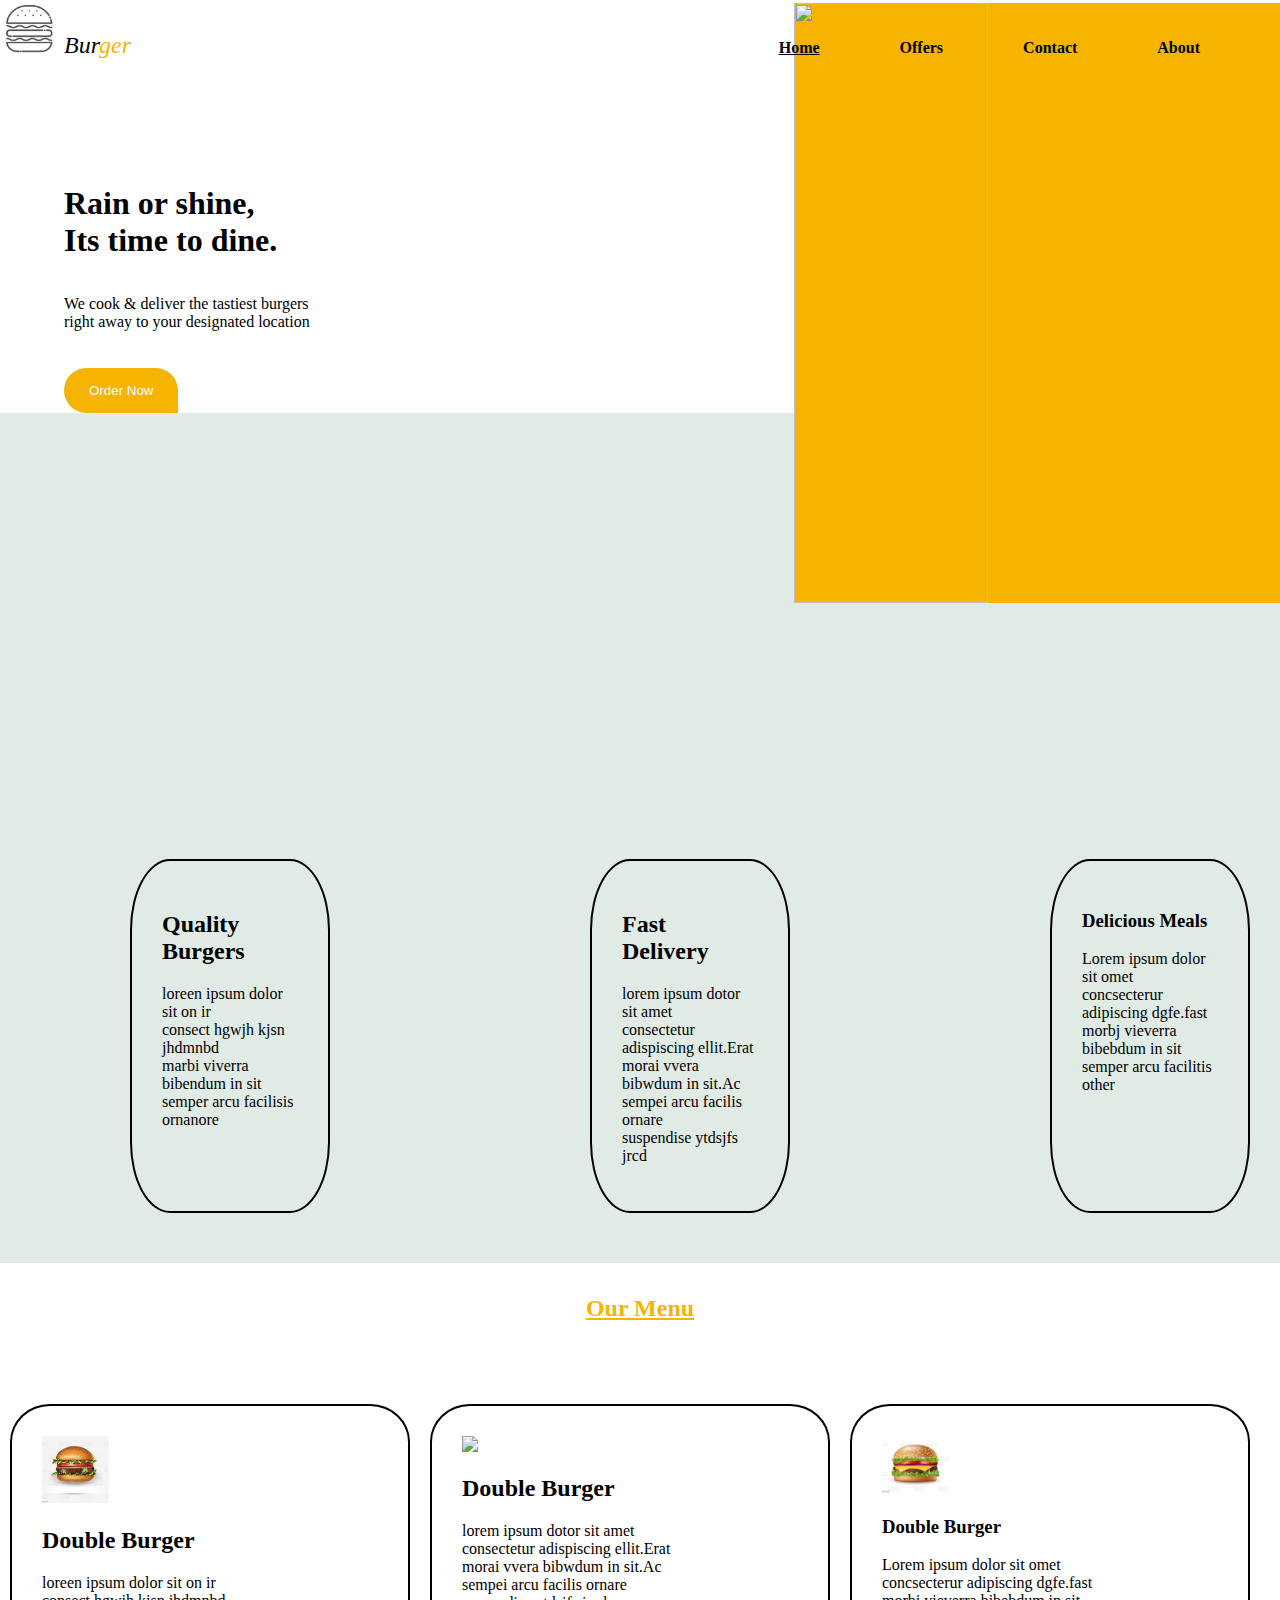
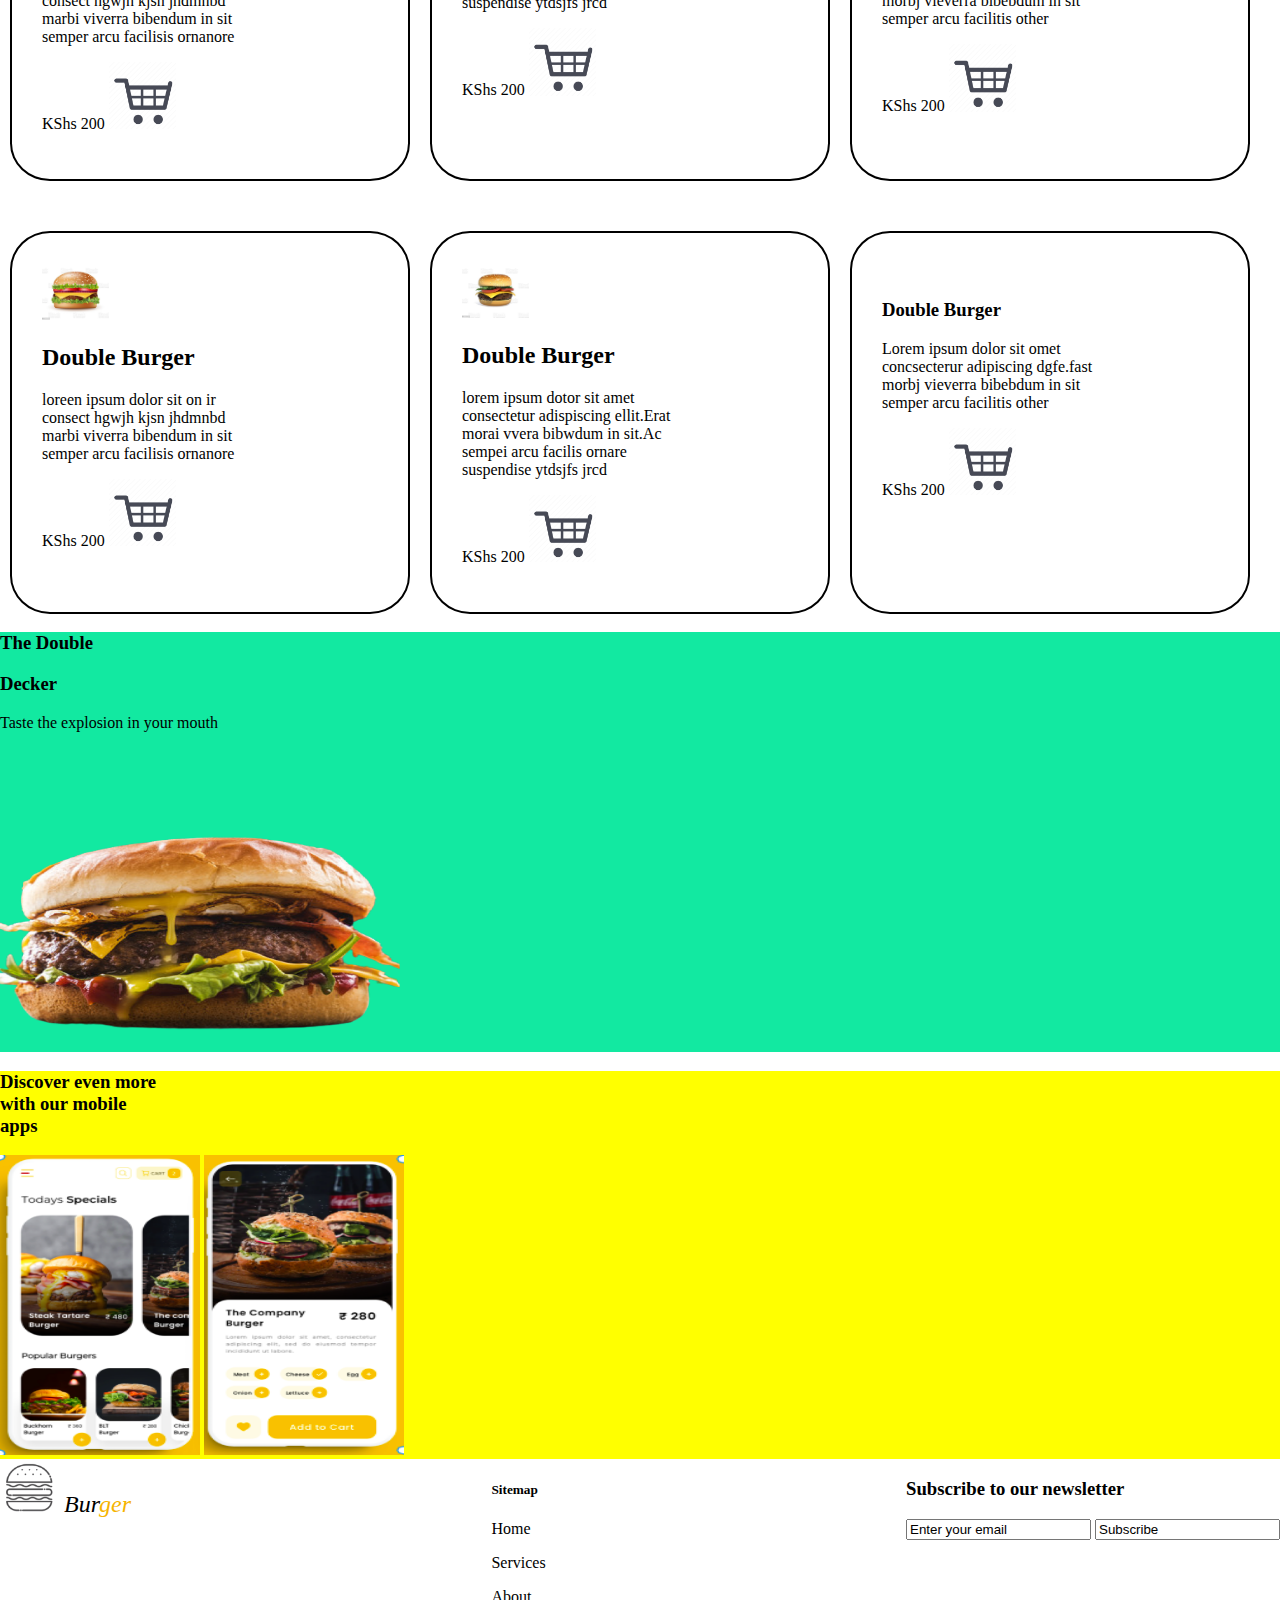
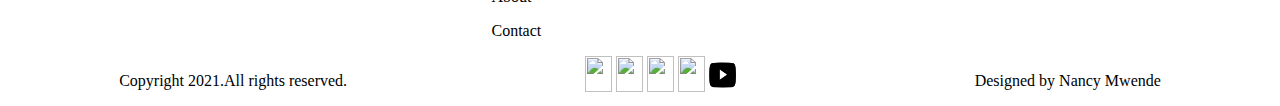
==== commit a3c05454: "changes from deployment" ====
--- a/index.html
+++ b/index.html
@@ -155,8 +155,8 @@
         </div>
         <div class="secondlast">
             <h3>Discover even more<br>
-<<<<<<< HEAD
-                with our mobile apps
+                with our mobile<br>
+                apps
             </h3>
             <div class="mwende">
                 <img src="images/mobile1.png" width="200px"height= "300px">
@@ -212,64 +212,6 @@
             <p>Designed by Nancy Mwende</p>
         </div>
 
-=======
-                with our mobile<br>
-                apps</h3>
-                <div class="mwende">
-                     <img src="images/mobile1.png">
-                     <img src="images/mobile2.png">
-
-                </div>
-
-        </div>
-
-
-        <div class="lastsection">
-
-
-
-
-            <div class="icon1">
-                <img src="images/logo.png" alt="burger icon" width="60px">
-                <span class="bur"><i>Bur</i></span><span class="ger"><i>ger</i></span>
-            </div>
-            <div>
-
-                <h5>Sitemap</h5>
-                <p>Home</p>
-                <p>Services</p>
-                <p>About</p>
-                <p>Contact</p>
-            </div>
-            <div>
-                <h3>Subscribe to our newsletter</h4>
-                    <form>
-                        <input type="email" name="email" id="email" value="Enter your email">
-                        <input type="subcribe" id="Subscribe" value="Subscribe">
-
-                    </form>
-            </div>
-        </div>
-    </div>
-
-
-    <div class="Rights">
-        <div>
-            <p>Copyright 2021.All rights reserved.</p>
-        </div>
-        <div class="icons">
-            <img src="images/fb.png" style="width: 3vh;height: 4vh;">
-            <img src="images/insta.png" style="width: 3vh;height: 4vh;">
-            <img src="images/lnk.png" style="width: 3vh;height: 4vh;">
-            <img src="images/twt.png" style="width: 3vh;height: 4vh;">
-            <img src="images/yutube.png" style="width: 3vh;height: 4vh;">
-
-        </div>
-        <div>
-            <p>Designed by Nancy Mwende</p>
-        </div>
-
->>>>>>> master
 </body>
 
 </html>--- a/index.css
+++ b/index.css
@@ -142,16 +142,10 @@
 }
 .mwende{
     justify-content:space-between;
-<<<<<<< HEAD
 
 
 }
 
-=======
-}
-
-
->>>>>>> master
 .content h4{
     text-align: center;
     text-decoration: underline;
